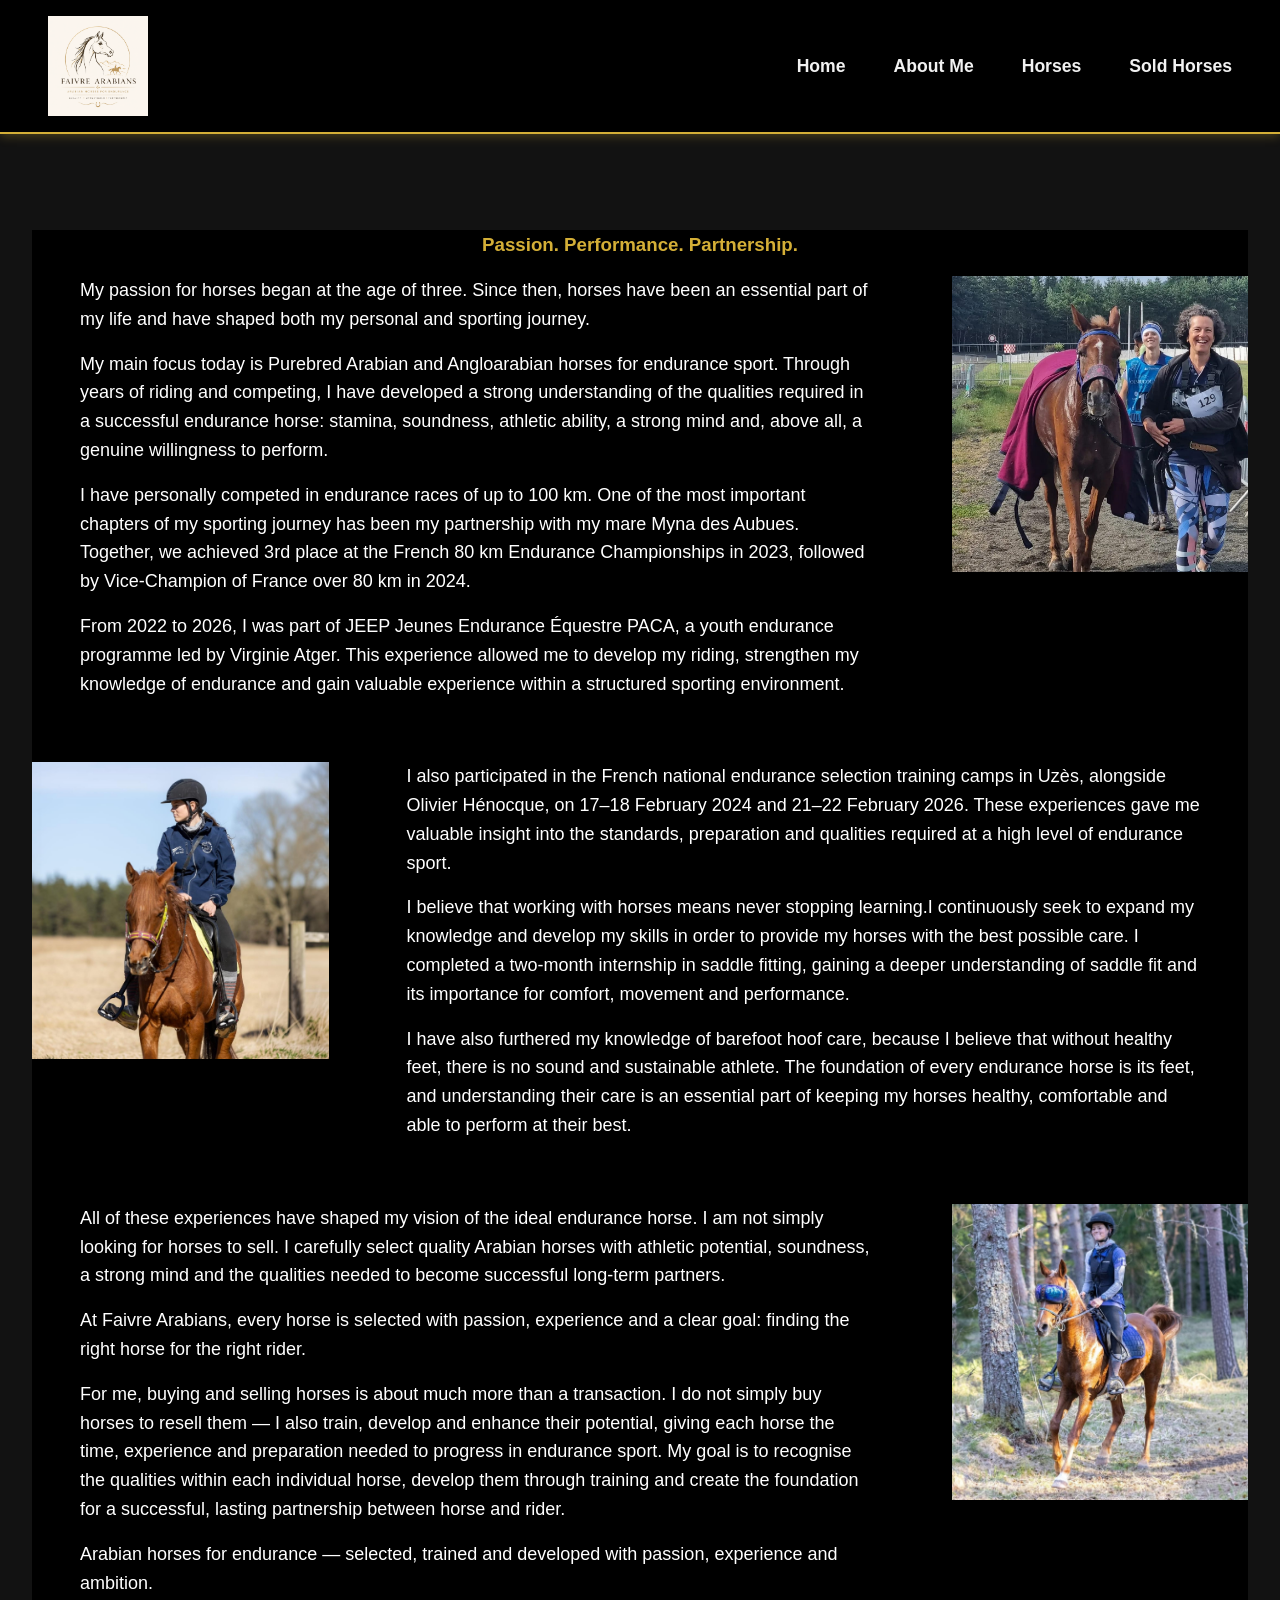
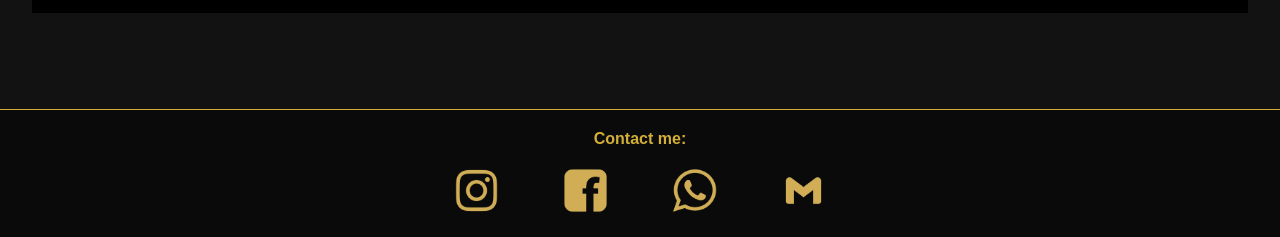
==== about.html @ c58e6271 "Add files via upload" ====
<!DOCTYPE html>
<html lang="de">
<head>
    <meta charset="UTF-8">
    <meta name="viewport" content="width=device-width, initial-scale=1.0">
    <title>Pferde & Portfolio - Ewa Faivre</title>
    <link rel="icon" type="image/png" href="img/background.png">
    <link rel="stylesheet" href="style.css">
</head>
<body>
    <header>
        <nav class="navbar">
            <!-- Das Logo oben links -->
            <a href="index.html" class="logo-link">
                <img src="img/background.png" alt="Ewa Faivre Logo" class="nav-logo">
            </a>
            
            <!-- NEU: Hamburger Icon für das Handy -->
            <div class="hamburger">
                <span class="bar"></span>
                <span class="bar"></span>
                <span class="bar"></span>
            </div>
            
            <!-- Das bestehende Menü -->
            <ul class="nav-menu">
                <li><a href="index.html">Home</a></li>
                <li><a href="about.html">About Me</a></li>
                <li><a href="horses.html">Horses</a></li>
                <li><a href="sold.html">Sold Horses</a></li>
            </ul>
        </nav>
    </header>

    <main class="home-main">
        <section class="textbox">
            <section class="about-me">
                <h1>Passion. Performance. Partnership.</h1>
                <div class="container">
                    <div class="box-1">
                        <p>
                            My passion for horses began at the age of three. Since then, horses have been an essential part of my life and have shaped both my personal and sporting journey.
                        </p>
                        <p>
                            My main focus today is Purebred Arabian and Angloarabian horses for endurance sport. Through years of riding and competing, I have developed a strong understanding of the qualities required in a successful endurance horse: stamina, soundness, athletic ability, a strong mind and, above all, a genuine willingness to perform.
                        </p>
                        <p>
                            I have personally competed in endurance races of up to 100 km. One of the most important chapters of my sporting journey has been my partnership with my mare Myna des Aubues. Together, we achieved 3rd place at the French 80 km Endurance Championships in 2023, followed by Vice-Champion of France over 80 km in 2024.
                        </p>
                        <p>
                            From 2022 to 2026, I was part of JEEP Jeunes Endurance Équestre PACA, a youth endurance programme led by Virginie Atger. This experience allowed me to develop my riding, strengthen my knowledge of endurance and gain valuable experience within a structured sporting environment.
                        </p>
                    </div>
                    <div class="box-2">
                        <img src="img/about1.jpg" alt="First image (juliange)" class="about-image">
                    </div>
                </div>
                <div class="container">
                    <div class="box-2">
                        <img src="img/about2.jpg" alt="second image (jalissa)" class="about-image">
                    </div>
                    <div class="box-1">
                        <p>
                            I also participated in the French national endurance selection training camps in Uzès, alongside Olivier Hénocque, on 17–18 February 2024 and 21–22 February 2026. These experiences gave me valuable insight into the standards, preparation and qualities required at a high level of endurance sport.
                        </p>
                        <p>
                            I believe that working with horses means never stopping learning.I continuously seek to expand my knowledge and develop my skills in order to provide my horses with the best possible care. I completed a two-month internship in saddle fitting, gaining a deeper understanding of saddle fit and its importance for comfort, movement and performance.
                        </p>
                        <p>
                            I have also furthered my knowledge of barefoot hoof care, because I believe that without healthy feet, there is no sound and sustainable athlete. The foundation of every endurance horse is its feet, and understanding their care is an essential part of keeping my horses healthy, comfortable and able to perform at their best.
                        </p>
                    </div>
                </div>
                <div class="container">
                    <div class="box-1">
                        <p>
                            All of these experiences have shaped my vision of the ideal endurance horse. I am not simply looking for horses to sell. I carefully select quality Arabian horses with athletic potential, soundness, a strong mind and the qualities needed to become successful long-term partners.
                        </p>
                        <p>
                            At Faivre Arabians, every horse is selected with passion, experience and a clear goal: finding the right horse for the right rider.
                        </p>
                        <p>
                            For me, buying and selling horses is about much more than a transaction. I do not simply buy horses to resell them — I also train, develop and enhance their potential, giving each horse the time, experience and preparation needed to progress in endurance sport. My goal is to recognise the qualities within each individual horse, develop them through training and create the foundation for a successful, lasting partnership between horse and rider.
                        </p>
                        <p>
                            Arabian horses for endurance — selected, trained and developed with passion, experience and ambition.
                        </p>
                    </div>
                    <div class="box-2">
                        <img src="img/about3.jpg" alt="image 3 (mina)" class="about-image">
                    </div>
                </div>
            </section>
        </section>
    </main>

    <footer class="contact-footer">
        <p>Contact me:</p>
        <div class="contact-links">
            <!-- Instagram -->
            <a href="https://instagram.com/ewafvr" target="_blank" title="Instagram">
                <img src="img/insta.png" alt="Instagram" class="contact-icon">
            </a>
            
            <!-- Facebook -->
            <a href="https://facebook.com/ewafvr" target="_blank" title="Facebook">
                <img src="img/facebook.png" alt="Facebook" class="contact-icon">
            </a>

            <!-- WhatsApp -->
            <a href="https://wa.me/37120631526" target="_blank" title="WhatsApp">
                <img src="img/whatsapp.png" alt="WhatsApp" class="contact-icon">
            </a>

            <!-- E-Mail -->
            <a href="mailto:ewafaivre@gmail.com" title="E-Mail">
                <img src="img/mail.png" alt="E-Mail" class="contact-icon">
            </a>
        </div>
    </footer>

    <script src="script.js"></script>
</body>
</html>
---- style.css ----
@import url('https://fonts.googleapis.com/css2?family=Cinzel:wght@500;700&family=Montserrat:wght@300;400;600&display=swap');

/* Grundlegendes Reset */
* {
    margin: 0;
    padding: 0;
    box-sizing: border-box;
}

body {
    font-family: 'Segoe UI', Tahoma, Geneva, Verdana, sans-serif;
    
    /* Hintergrundbild mit dunklem, halbdurchsichtigem Filter für das Wasserzeichen */
    background-color: #121212; /* Sehr dunkler Hintergrund (fast schwarz) */
    
    color: #e0e0e0; /* Helle Schrift für gute Lesbarkeit */
    line-height: 1.6;
    
    /* Flexbox, um den Footer nach unten zu drücken */
    display: flex;
    flex-direction: column;
    min-height: 100vh;
}

/* --- HEADER --- */
header {
    background-color: #000000;
    padding: 1rem 0; /* Etwas weniger Padding, damit das Logo gut passt */
    box-shadow: 0 2px 10px rgba(212, 175, 55, 0.3); 
    border-bottom: 2px solid #d4af37;
}

.textbox{
    background-color: #000;
}
.about-me{
    text-align: center;
    margin-bottom: 3rem;
    margin-top: 3rem;
}
.about-me p{
    text-align: left;
    margin-left: 3rem;
    margin-right: 3rem;
    color: white;
    font-size: large;
}

.container{
    display: flex;
    gap: 30px;
    margin-bottom: 3rem;
}

.box-1{
    flex: 3;
}

.box-2{
    flex: 1;
}

.box-2 img{
    max-width: 100%;
    height: auto;
    display: block;
}

/* NEU: Flexbox sorgt dafür, dass das Logo links und das Menü rechts ist */
.navbar {
    display: flex;
    justify-content: space-between; 
    align-items: center;
    padding: 0 3rem; /* Abstand zum linken und rechten Rand */
    max-width: 1400px; /* Begrenzt die Breite auf riesigen Bildschirmen */
    margin: 0 auto; /* Zentriert die Leiste */
}

/* NEU: Logo-Größe */
.nav-logo {
    height: 100px; /* Passe diese Zahl an, falls dein Logo größer/kleiner sein soll */
    width: auto;
    transition: transform 0.3s ease;
    display: block;
}

.nav-menu {
    list-style: none;
    display: flex;
    gap: 3rem;
}

.nav-menu li a {
    color: #f1f1f1;
    text-decoration: none;
    font-weight: 600;
    font-size: 1.1rem;
    padding: 0px;
    transition: color 0.3s ease, text-shadow 0.3s ease;
}

.nav-menu li a:hover {
    color: #d4af37; 
    text-shadow: 0 0 8px rgba(212, 175, 55, 0.4);
}

/* --- HAUPTBEREICH --- */
main {
    padding: 3rem 2rem;
    text-align: center;
    flex: 1; /* Damit der Footer immer unten klebt */
}

h1, h2, h3 {
    margin-bottom: 1rem;
    color: #d4af37; /* Überschriften wieder in Gold */
}

p {
    margin-bottom: 1rem;
    color: #cccccc; /* Helles Grau für Fließtexte */
}

/* --- Footer für die Kontaktseite --- */
.contact-footer {
    background-color: #0a0a0a; /* Tiefes Schwarz für den Footer */
    padding: 1rem 0;
    border-top: 1px solid #d4af37; /* Goldene Linie oben */
    text-align: center;
}

.contact-footer p {
    font-size: 1rem;
    font-weight: 600;
    margin-bottom: 1rem;
    color: #d4af37; /* Text im Footer in Gold */
}

.contact-links {
    display: flex;
    justify-content: center;
    gap: 4rem;
}

.contact-icon {
    width: 45px;
    height: 45px;
    object-fit: contain;
    transition: transform 0.3s ease, filter 0.3s ease;
    
    /* DER MAGISCHE FILTER: Macht jedes bunte Logo komplett Gold (#d4af37) */
    filter: brightness(0) saturate(100%) invert(70%) sepia(38%) saturate(546%) hue-rotate(5deg) brightness(94%) contrast(88%);
}

.contact-icon:hover {
    transform: scale(1.15); 
    
    /* Beim Hovern wird das Gold etwas heller und bekommt ein goldenes Leuchten */
    filter: brightness(0) saturate(100%) invert(85%) sepia(30%) saturate(600%) hue-rotate(5deg) brightness(100%) contrast(90%) drop-shadow(0 0 10px rgba(212, 175, 55, 0.8));
}

/* --- Styling für die Pferde-Übersicht (Cards) --- */
.horses-grid {
    display: grid;
    grid-template-columns: repeat(auto-fit, minmax(300px, 1fr));
    gap: 2rem;
    margin-top: 3rem;
    padding: 0 1rem;
    display: flexbox;
}

.horses-grid-sold {
    display: grid;
    gap: 2rem;
    margin-top: 3rem;
    padding: 0 30rem;
    text-align: center;
}

.horse-card {
    background-color: #1a1a1a; /* Dunkle Kästchen */
    border-radius: 12px;
    overflow: hidden;
    box-shadow: 0 4px 10px rgba(0,0,0,0.5);
    border: 1px solid #333;
    text-decoration: none;
    color: #e0e0e0;
    transition: transform 0.3s ease, box-shadow 0.3s ease, border-color 0.3s ease;
    display: flex;
    flex-direction: column;
}

.horse-card:hover {
    transform: translateY(-8px);
    box-shadow: 0 12px 20px rgba(212, 175, 55, 0.2); /* Goldener Schatten */
    border-color: #d4af37; /* Goldener Rahmen */
}

.horse-card img {
    width: 100%;
    height: 250px;
    object-fit: cover;
}

.card-info {
    padding: 1.5rem;
    text-align: left;
}

.card-info h2 {
    margin-bottom: 0.8rem;
    font-size: 1.4rem;
    color: #d4af37;
}

.card-info p {
    margin-bottom: 0.3rem;
    font-size: 1rem;
    color: #bbb;
}

.card-info strong {
    color: #d4af37;
}

/* --- Individuelle Pferdeseite --- */
.horse-profile {
    max-width: 900px;
    margin: 0 auto;
    background-color: #1a1a1a;
    padding: 2rem;
    border-radius: 12px;
    box-shadow: 0 4px 15px rgba(0,0,0,0.6);
    border: 1px solid #333;
}

.hero-img {
    width: 100%;
    height: 450px;
    object-fit: cover;
    border-radius: 8px;
    box-shadow: 0 4px 10px rgba(0,0,0,0.8);
    border: 2px solid #333;
    margin-bottom: 2rem;
    display: block;
}

.horse-description {
    text-align: left;
    margin-bottom: 3rem;
}

.horse-description h2, 
.pedigree-section h2, 
.gallery-section h2, 
.documents-section h2 {
    margin-bottom: 1rem;
    border-bottom: 1px solid #333;
    padding-bottom: 0.5rem;
    color: #d4af37;
}

.horse-description h3 {
    color: #f1f1f1;
}

.custom-list {
    list-style-type: none;
    padding-left: 0;
    margin-bottom: 2rem;
}

.custom-list li {
    position: relative;
    padding-left: 1.5rem;
    margin-bottom: 0.5rem;
    color: #ccc;
}

/* Goldene Aufzählungspunkte */
.custom-list li::before {
    content: "•";
    color: #d4af37; 
    font-weight: bold;
    font-size: 1.2rem;
    position: absolute;
    left: 0;
    top: -2px;
}

.suitability-note {
    font-style: italic;
    color: #888;
    margin-bottom: 1rem;
}

.rating-list {
    list-style: none;
    padding: 0;
    max-width: 400px;
}

.rating-list li {
    display: flex;
    justify-content: space-between;
    align-items: center;
    padding: 0.5rem 0;
    border-bottom: 1px solid #333; /* Dunkle Trennlinie */
    color: #e0e0e0;
    font-weight: 500;
}

.rating-list li:last-child {
    border-bottom: none;
}

.rating-list .stars {
    filter: sepia(1) saturate(5) hue-rotate(5deg); /* Macht Emojis etwas goldener */
}

/* --- Stammbaum --- */
.pedigree-section {
    text-align: left;
    margin-top: 3rem;
}

.pedigree-img {
    width: 100%;
    max-width: 800px;
    height: auto;
    border-radius: 8px;
    box-shadow: 0 4px 10px rgba(0,0,0,0.8);
    border: 1px solid #444;
    display: block;
    margin: 0 auto;
}

/* --- Galerie --- */
.gallery-section {
    margin-top: 4rem;
    text-align: left;
}

.gallery-grid {
    display: grid;
    grid-template-columns: repeat(auto-fit, minmax(250px, 1fr));
    gap: 1.5rem;
}

.gallery-grid img,
.gallery-grid video {
    width: 100%;
    height: 250px;
    object-fit: cover;
    border-radius: 8px;
    box-shadow: 0 4px 10px rgba(0,0,0,0.5);
    border: 1px solid #333;
    transition: transform 0.3s ease, border-color 0.3s ease;
}

.gallery-grid img:hover {
    transform: scale(1.03);
    border-color: #d4af37; /* Goldener Rahmen beim Hovern */
    cursor: zoom-in;
}

/* --- Dokumenten-Sektion (Downloads) --- */
.documents-section {
    margin-top: 4rem;
    text-align: left;
    background-color: #111; /* Sehr dunkler Hintergrund für den Kasten */
    padding: 2rem;
    border-radius: 8px;
    border: 1px solid #d4af37; /* Goldener Kasten-Rahmen */
}

.document-links {
    display: flex;
    flex-wrap: wrap;
    gap: 1rem;
}

.download-btn {
    background-color: #d4af37; /* Goldener Button */
    color: #000; /* Schwarze Schrift */
    padding: 0.8rem 1.5rem;
    text-decoration: none;
    border-radius: 5px;
    font-weight: bold;
    display: inline-flex;
    align-items: center;
    gap: 0.5rem;
    transition: background-color 0.3s ease, transform 0.3s ease, box-shadow 0.3s ease;
}

.download-btn:hover {
    background-color: #f3d578; /* Helleres Gold beim Hovern */
    transform: translateY(-3px);
    box-shadow: 0 4px 10px rgba(212, 175, 55, 0.4);
    color: #000;
}

/* --- Helfer-Klassen für den Bildausschnitt --- */

/* Fokussiert das Bild auf den oberen Rand (gut für Pferdeköpfe) */
.focus-top {
    object-position: top;
}

/* Fokussiert das Bild auf den unteren Rand (z. B. für Beine/Hufe) */
.focus-bottom {
    object-position: bottom;
}

/* --- NEU: HERO BEREICH (Startseite wie Screenshot) --- */

.hero-section {
    /* Der Farbverlauf: Links 100% Schwarz, zur Mitte hin halbdurchsichtig, Rechts komplett durchsichtig */
    background-image: linear-gradient(to right, #000000 20%, rgba(0, 0, 0, 0.7) 40%, rgba(0, 0, 0, 0) 100%), url('img/Hero.png');
    background-size: cover;
    background-position:center right; /* Schiebt das Bild leicht nach rechts, damit das Pferd gut sichtbar ist */
    min-height: 85vh; /* Nimmt 85% der Bildschirmhöhe ein */
    display: flex;
    align-items: center; /* Zentriert den Text vertikal */
    padding: 0 5rem; /* Abstand vom linken Rand */
    border-bottom: 2px solid #d4af37;
}

.hero-content {
    max-width: 650px;
    text-align: left; /* Text ist linksbündig wie im Layout */
}

/* Der große Titel */
.hero-title {
    line-height: 1.1;
    margin-bottom: 1.5rem;
}

.gold-serif {
    font-family: 'Cinzel', serif; /* Die edle Google-Schriftart */
    font-size: 5rem; /* Riesige Schriftgröße */
    font-weight: 500;
    color: #d4af37;
}

.white-sans {
    font-family: 'Montserrat', sans-serif;
    font-size: 2rem;
    font-weight: 300;
    color: #e0e0e0;
    letter-spacing: 6px; /* Zieht die Buchstaben weit auseinander */
    display: block;
    margin-top: 0.5rem;
}

/* Das Rauten-Symbol */
.hero-ornament {
    color: #d4af37;
    font-size: 1.2rem;
    margin-bottom: 1.5rem;
}

/* Die Keywords unter dem Titel */
.hero-keywords {
    font-family: 'Montserrat', sans-serif;
    font-size: 0.9rem;
    color: #cccccc;
    letter-spacing: 4px;
    margin-bottom: 2rem;
}

/* Der Beschreibungs-Text */
.hero-description {
    font-family: 'Montserrat', sans-serif;
    font-size: 1.1rem;
    color: #a0a0a0;
    line-height: 1.8;
    font-weight: 300;
    margin-bottom: 3rem;
}

/* Der Button */
.hero-button {
    display: inline-block;
    font-family: 'Montserrat', sans-serif;
    font-size: 0.9rem;
    font-weight: 600;
    color: #d4af37; /* Goldene Schrift */
    text-decoration: none;
    letter-spacing: 2px;
    padding: 1.2rem 2.5rem;
    border: 1px solid #d4af37; /* Dünner Gold-Rahmen */
    transition: background-color 0.3s ease, color 0.3s ease, transform 0.3s ease;
}

/* Button Hover Effekt */
.hero-button:hover {
    background-color: #d4af37;
    color: #000000;
    transform: translateY(-2px);
}

/* --- HAMBURGER MENU (Standardmäßig versteckt) --- */
.hamburger {
    display: none;
    cursor: pointer;
    flex-direction: column;
    gap: 6px;
}

.hamburger .bar {
    width: 30px;
    height: 3px;
    background-color: #d4af37; /* Gold passend zum Theme */
    transition: all 0.3s ease;
}

/* Anpassung für Handys (erhöhter Kontrast & Bilder rechts zentriert) */
/* Anpassung für Handys */
@media (max-width: 768px) {
    /* Hamburger Menü auf Handys anzeigen */
    .hamburger {
        display: flex;
    }

    /* Das Menü wird ausgeblendet und an die Seite geschoben */
    .nav-menu {
        position: absolute;
        top: 100px; /* Höhe unter dem Header */
        left: -100%; /* Versteckt es links außerhalb des Bildschirms */
        flex-direction: column;
        background-color: #000000;
        width: 100%;
        text-align: center;
        transition: 0.3s ease;
        padding: 2rem 0;
        border-bottom: 2px solid #d4af37;
        box-shadow: 0 10px 15px rgba(0,0,0,0.8);
        z-index: 1000;
    }

    /* Diese Klasse wird per JavaScript hinzugefügt, um das Menü aufzuklappen */
    .nav-menu.active {
        left: 0;
    }

    /* Animation für das Hamburger-Icon zu einem "X" */
    .hamburger.active .bar:nth-child(1) {
        transform: translateY(9px) rotate(45deg);
    }
    .hamburger.active .bar:nth-child(2) {
        opacity: 0;
    }
    .hamburger.active .bar:nth-child(3) {
        transform: translateY(-9px) rotate(-45deg);
    }

    /* Restliche bestehende Media-Query Formatierungen... */
    .hero-section {
        background-image: linear-gradient(to top, #000000 60%, rgba(0,0,0,0.85) 100%), url('img/Hero.png');
        background-position: center right; 
        padding: 2rem;
        justify-content: center;
        text-align: center;
    }
    
    .hero-content {
        text-align: center;
    }
    
    .gold-serif {
        font-size: 3rem; 
        text-shadow: 2px 2px 8px rgba(0,0,0,0.9);
    }
    
    .white-sans {
        font-size: 1.2rem;
        letter-spacing: 3px;
        text-shadow: 2px 2px 8px rgba(0,0,0,0.9);
    }

    .hero-description {
        color: #ffffff;
        font-weight: 400;
        text-shadow: 1px 1px 5px rgba(0,0,0,0.8);
    }

    .hero-img {
        object-position: right center; 
    }

    /* --- BESSERE RESPONSIVENESS FÜR DIE ABOUT-SEITE --- */
    
    /* Elemente untereinander stapeln statt nebeneinander */
    .container {
        flex-direction: column;
        gap: 1.5rem;
        margin-bottom: 2rem;
    }

    /* Bilder nehmen auf dem Handy die volle Breite ein */
    .box-2 {
        width: 100%;
    }

    .box-2 img {
        width: 100%;
        border-radius: 8px; /* Leichte Rundung sieht auf Mobile oft besser aus */
    }

    /* Entfernt die riesigen Seitenränder (3rem) beim Text auf kleinen Bildschirmen */
    .about-me p {
        margin-left: 0;
        margin-right: 0;
        font-size: 1rem; /* Leicht verkleinert für bessere Lesbarkeit auf kleinen Displays */
        text-align: left;
    }

    /* --- ALLGEMEINE PLATZOPTIMIERUNGEN FÜR HANDYS --- */
    
    /* Weniger Rand in der Navigationsleiste, damit Logo und Hamburger-Menü mehr Platz haben */
    .navbar {
        padding: 0 1.5rem;
    }

    /* Repariert das Sold-Horses Grid auf dem Handy (die 30rem Padding zerschießen das Layout) */
    .horses-grid-sold {
        padding: 0 1rem;
    }
}
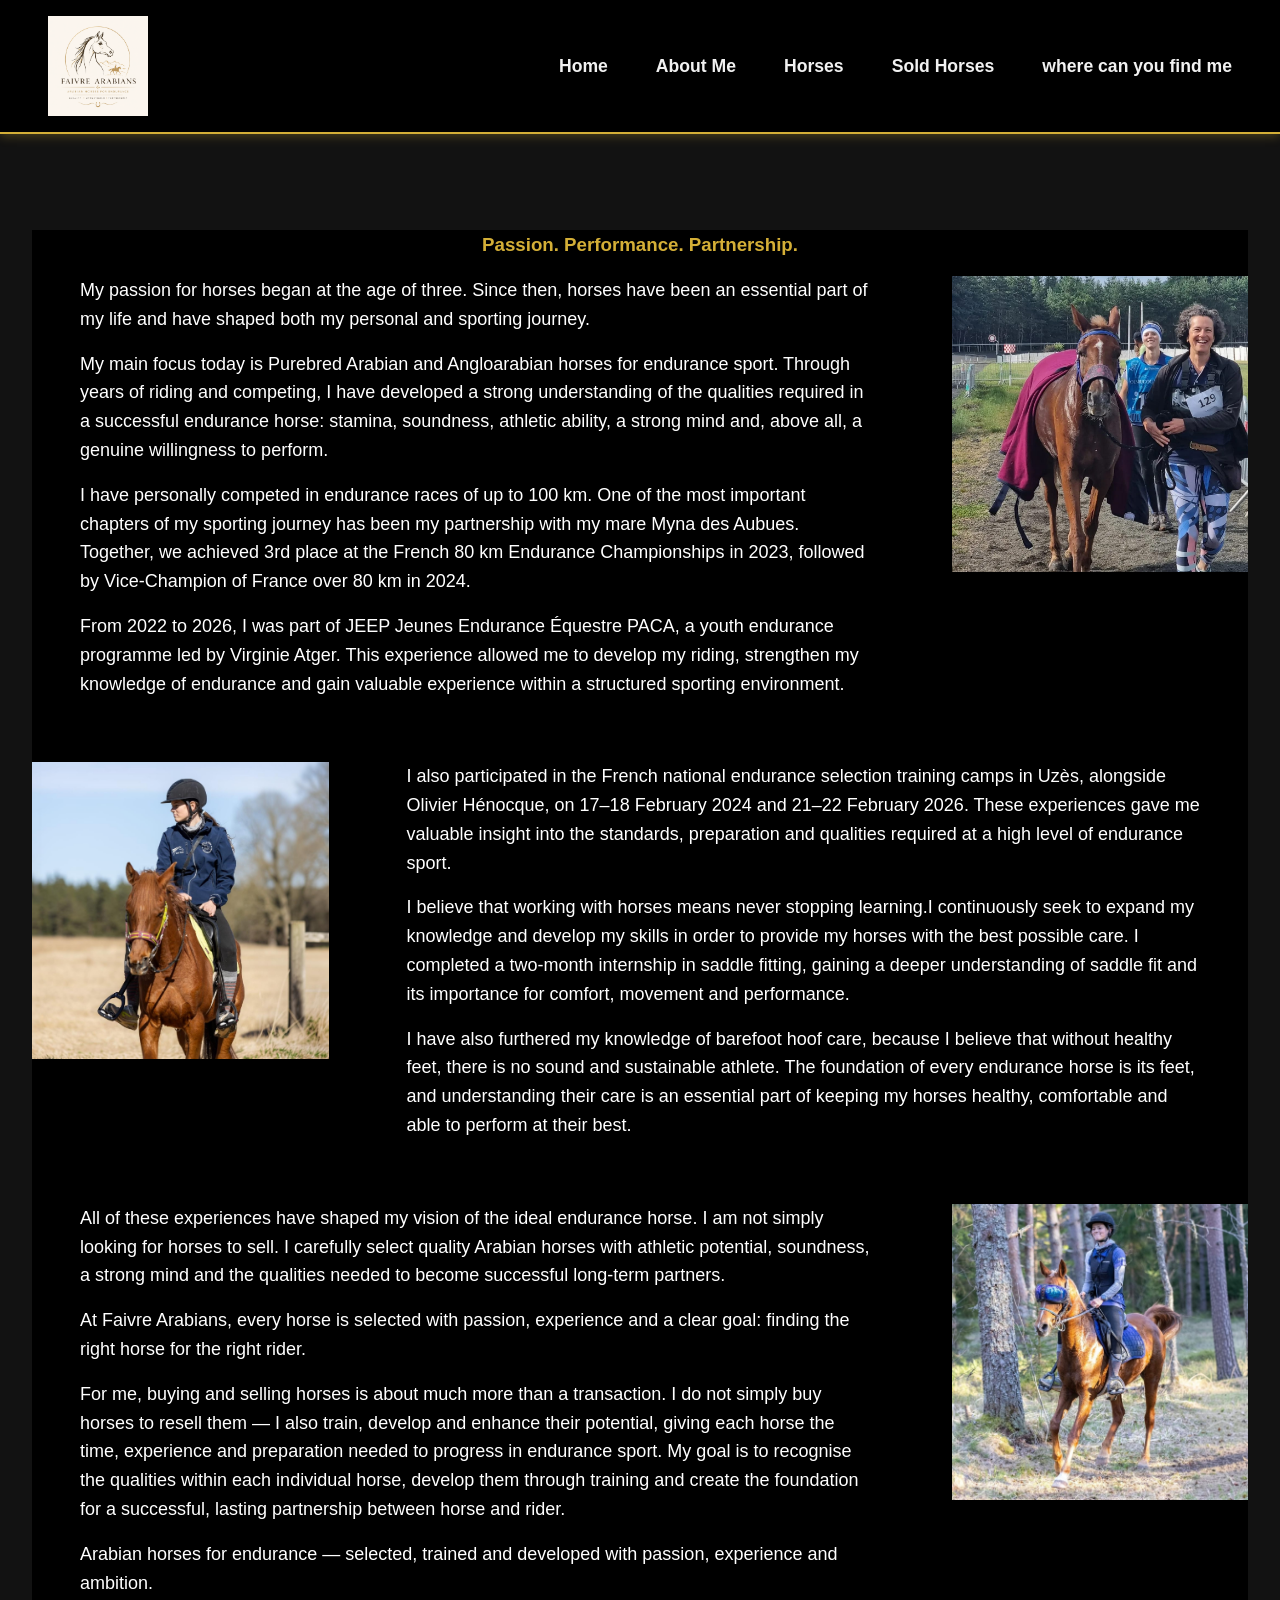
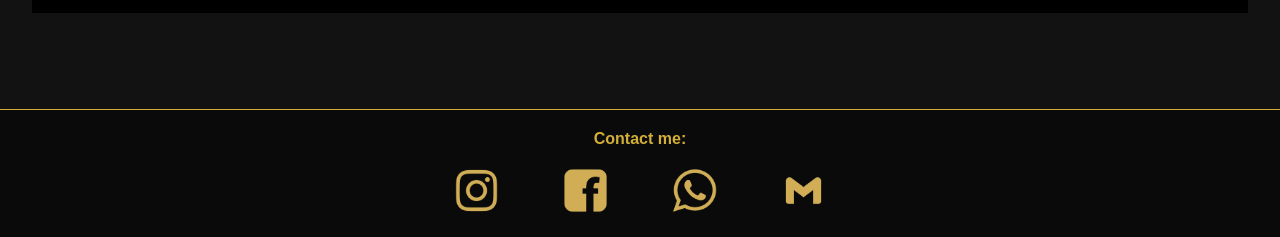
==== commit b5ac98a2: "Add files via upload" ====
--- a/about.html
+++ b/about.html
@@ -28,6 +28,7 @@
                 <li><a href="about.html">About Me</a></li>
                 <li><a href="horses.html">Horses</a></li>
                 <li><a href="sold.html">Sold Horses</a></li>
+                <li><a href="calender.html">where can you find me</a></li>
             </ul>
         </nav>
     </header>
--- a/style.css
+++ b/style.css
@@ -161,20 +161,28 @@
 
 /* --- Styling für die Pferde-Übersicht (Cards) --- */
 .horses-grid {
-    display: grid;
-    grid-template-columns: repeat(auto-fit, minmax(300px, 1fr));
+    display: flex;
+    flex-wrap: wrap; /* Erlaubt Umbrüche, falls später mehr Pferde dazukommen */
+    justify-content: center; /* Das ist der Befehl, der alles perfekt zentriert */
     gap: 2rem;
     margin-top: 3rem;
-    padding: 0 1rem;
-    display: flexbox;
-}
+    padding: 0 2rem; /* Ein normaler Rand für alle Bildschirmgrößen */
+}
+
 
 .horses-grid-sold {
-    display: grid;
+    display: flex;
+    flex-wrap: wrap; /* Erlaubt Umbrüche, falls später mehr Pferde dazukommen */
+    justify-content: center; /* Das ist der Befehl, der alles perfekt zentriert */
     gap: 2rem;
     margin-top: 3rem;
-    padding: 0 30rem;
-    text-align: center;
+    padding: 0 2rem; /* Ein normaler Rand für alle Bildschirmgrößen */
+}
+
+/* Begrenzt die Breite der Karte, damit sie zentriert gut aussieht */
+.horses-grid-sold .horse-card {
+    width: 100%;
+    max-width: 350px;
 }
 
 .horse-card {
@@ -514,6 +522,101 @@
     height: 3px;
     background-color: #d4af37; /* Gold passend zum Theme */
     transition: all 0.3s ease;
+}
+
+/* --- CALENDAR / EVENTS PAGE --- */
+.calendar-main {
+    padding: 4rem 2rem;
+    max-width: 1000px;
+    margin: 0 auto;
+    flex: 1;
+}
+
+.page-header {
+    text-align: center;
+    margin-bottom: 4rem;
+    border-bottom: 1px solid #333;
+    padding-bottom: 2rem;
+}
+
+.events-container {
+    display: flex;
+    flex-direction: column;
+    gap: 2rem;
+    max-width: 900px;
+    margin: 0 auto;
+}
+
+.event-card {
+    display: flex;
+    background-color: #1a1a1a;
+    border: 1px solid #333;
+    border-radius: 12px;
+    overflow: hidden;
+    box-shadow: 0 4px 10px rgba(0,0,0,0.5);
+    transition: transform 0.3s ease, border-color 0.3s ease, box-shadow 0.3s ease;
+}
+
+.event-card:hover {
+    transform: translateY(-5px);
+    border-color: #d4af37;
+    box-shadow: 0 10px 20px rgba(212, 175, 55, 0.15);
+}
+
+.event-date {
+    background-color: #d4af37;
+    color: #000000;
+    padding: 2rem 1.5rem;
+    display: flex;
+    flex-direction: column;
+    align-items: center;
+    justify-content: center;
+    min-width: 130px;
+    border-right: 2px solid #000;
+}
+
+.event-date .day {
+    font-family: 'Cinzel', serif;
+    font-size: 2.8rem;
+    font-weight: 700;
+    line-height: 1;
+}
+
+.event-date .month {
+    font-family: 'Montserrat', sans-serif;
+    font-size: 1.1rem;
+    font-weight: 600;
+    letter-spacing: 2px;
+    margin-top: 0.5rem;
+}
+
+.event-info {
+    padding: 2rem;
+    text-align: left;
+    display: flex;
+    flex-direction: column;
+    justify-content: center;
+}
+
+.event-info h2 {
+    color: #d4af37;
+    margin-bottom: 0.5rem;
+    font-size: 1.6rem;
+}
+
+.event-location {
+    color: #e0e0e0;
+    font-weight: 600;
+    margin-bottom: 1rem;
+    font-family: 'Montserrat', sans-serif;
+    font-size: 1rem;
+    letter-spacing: 1px;
+}
+
+.event-description {
+    color: #bbb;
+    margin-bottom: 0;
+    line-height: 1.6;
 }
 
 /* Anpassung für Handys (erhöhter Kontrast & Bilder rechts zentriert) */
@@ -628,4 +731,25 @@
     .horses-grid-sold {
         padding: 0 1rem;
     }
+
+    /* Handy-Anpassung für die Event-Karten */
+    .event-card {
+        flex-direction: column; /* Datum rutscht nach oben, Text nach unten */
+    }
+    
+    .event-date {
+        padding: 1rem;
+        min-width: auto;
+        border-right: none;
+        border-bottom: 2px solid #000;
+    }
+    
+    .event-date .day {
+        font-size: 2.2rem;
+    }
+    
+    .event-info {
+        padding: 1.5rem;
+        text-align: center; /* Zentriert den Text auf dem Handy */
+    }
 }
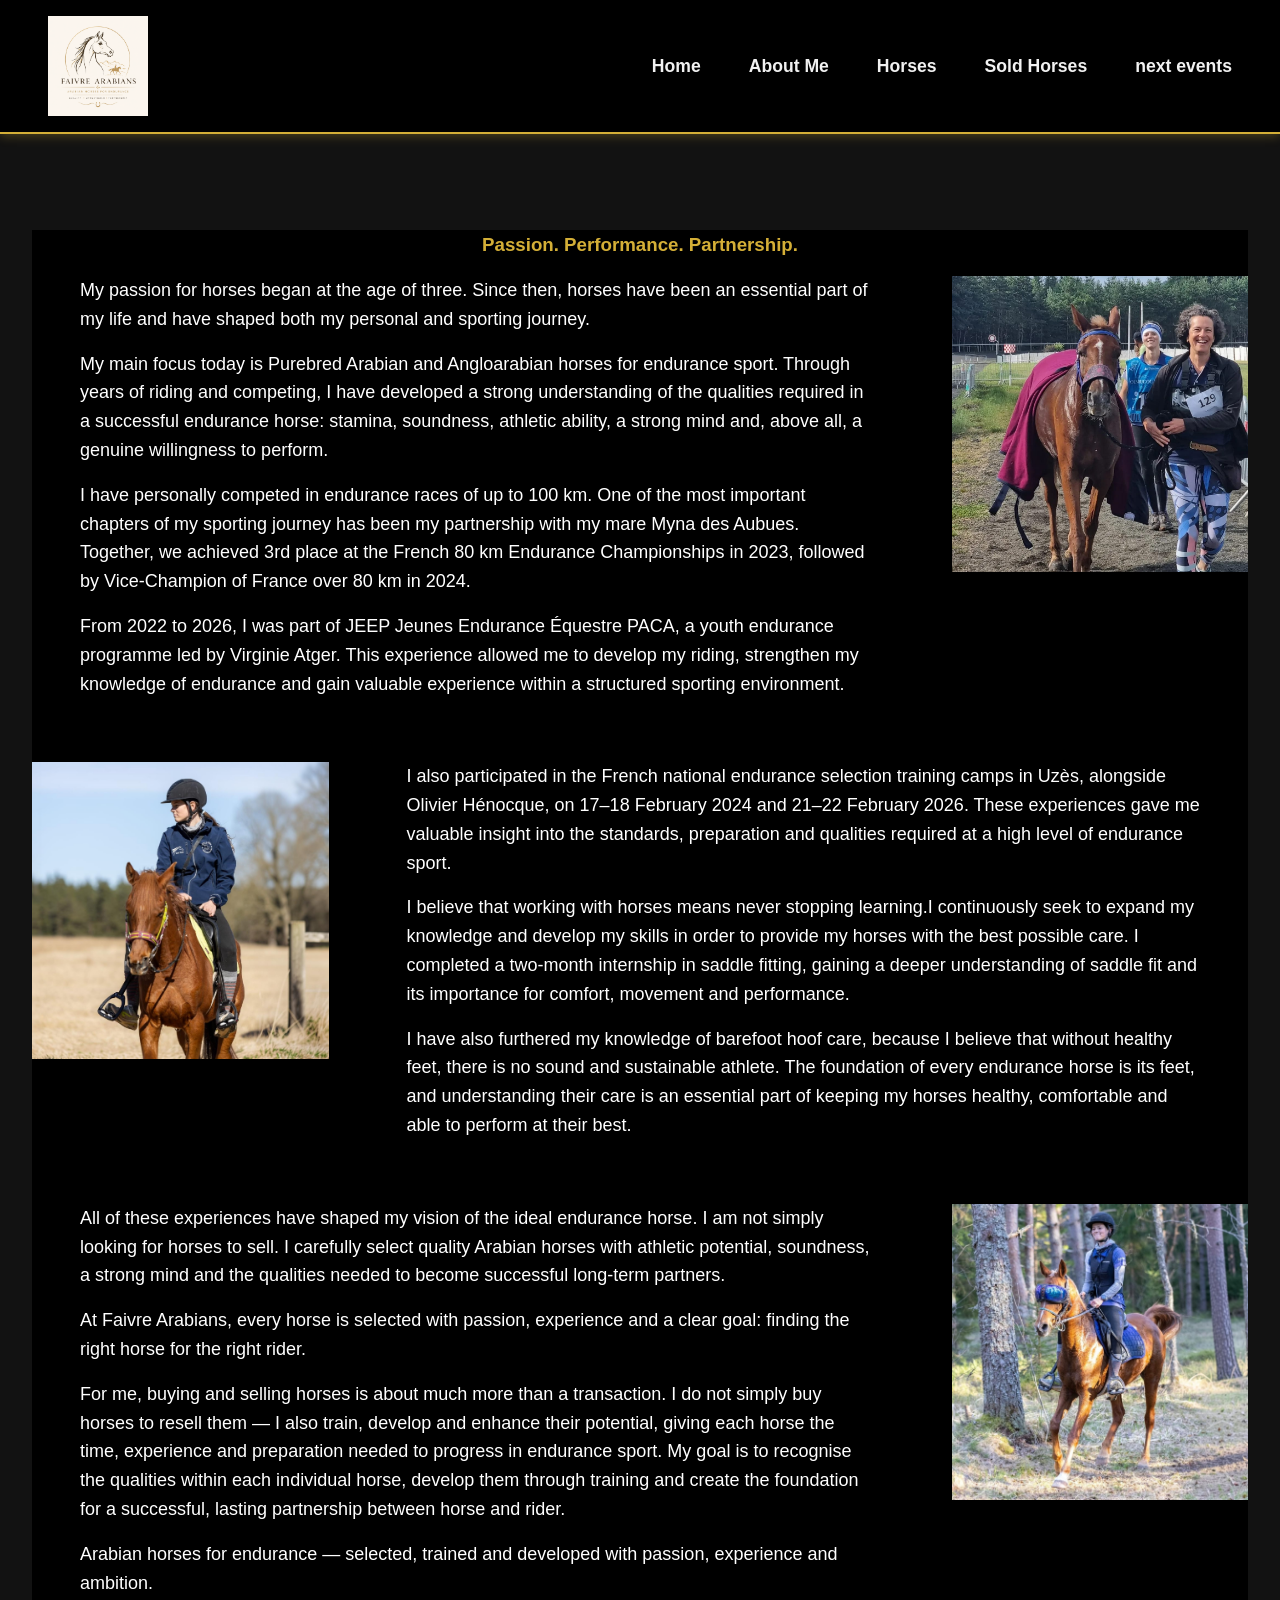
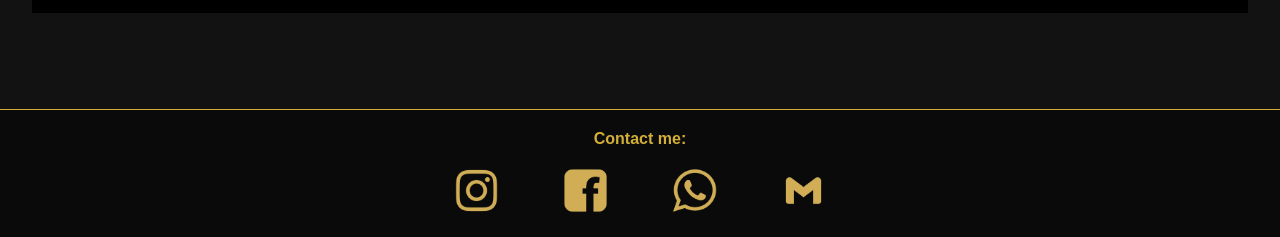
==== commit e5c8ca96: "Add files via upload" ====
--- a/about.html
+++ b/about.html
@@ -28,7 +28,7 @@
                 <li><a href="about.html">About Me</a></li>
                 <li><a href="horses.html">Horses</a></li>
                 <li><a href="sold.html">Sold Horses</a></li>
-                <li><a href="calender.html">where can you find me</a></li>
+                <li><a href="calender.html">next events</a></li>
             </ul>
         </nav>
     </header>
